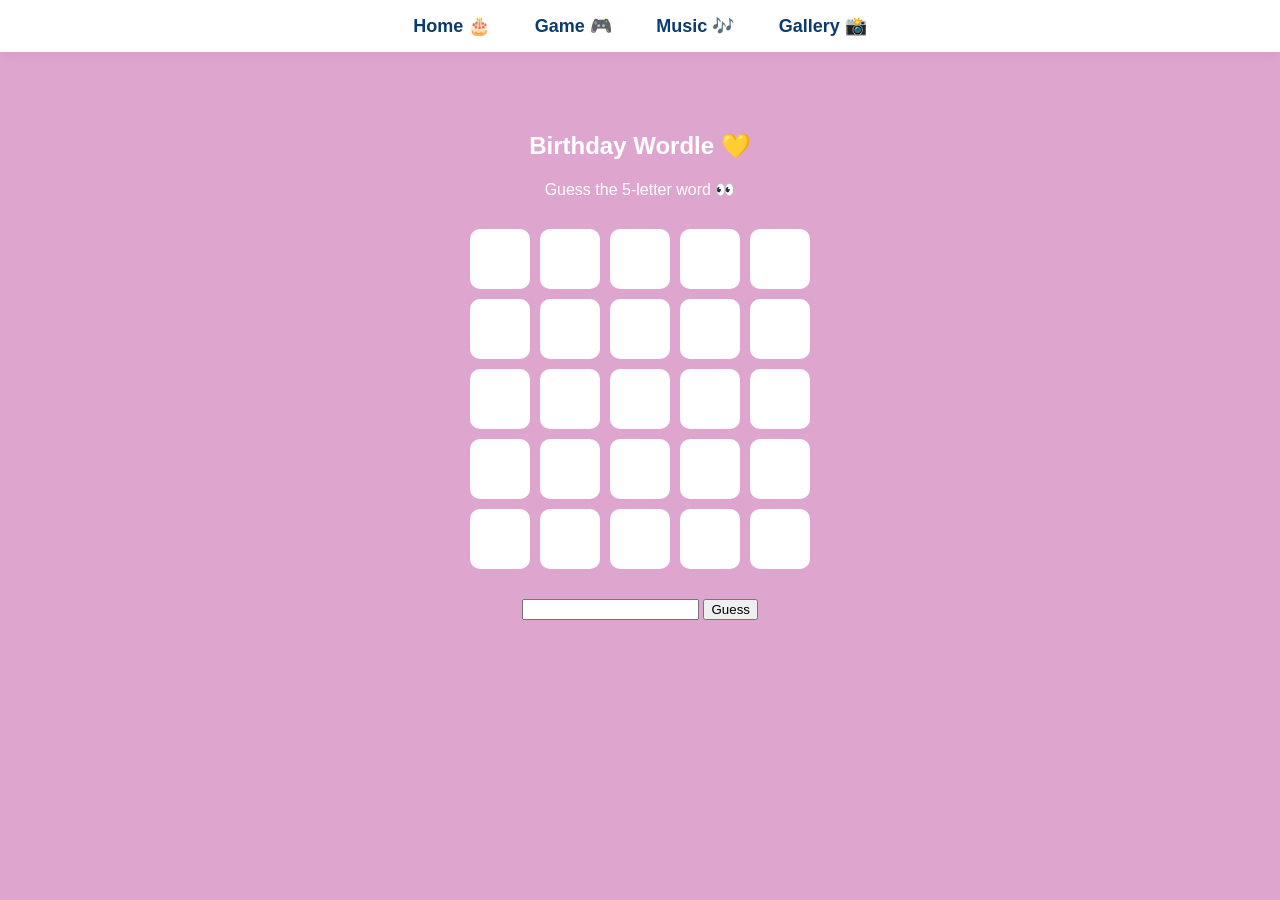
==== game.html @ 375e579c "Add files via upload" ====
<!DOCTYPE html>
<html>
<head>
  <title>Birthday Wordle 🎮</title>
  <link rel="stylesheet" href="style.css">
  <link rel="stylesheet" href="game.css">
</head>
<body>

<nav>
  <div class="nav-container">
    <a href="index.html">Home 🎂</a>
    <a href="game.html">Game 🎮</a>
    <a href="music.html">Music 🎶</a>
    <a href="gallery.html">Gallery 📸</a>
  </div>
</nav>

<section class="hero">
  <h1>Birthday Wordle 💛</h1>
  <p>Guess the 5-letter word 👀</p>

  <div id="board"></div>

  <input type="text" id="guessInput" maxlength="5">
  <button onclick="checkGuess()">Guess</button>

  <p id="message"></p>
</section>

<script src="script.js"></script>
</body>
</html>
---- style.css ----
body {
  margin: 0;
  font-family: 'Segoe UI', sans-serif;
  background: #0c6980;   /* light blue background */
  text-align: center;
  color: white;          /* all main text white */
}

/* NAVIGATION BAR */
nav {
  background: white;     /* white navbar */
  padding: 15px 0;
  box-shadow: 0 4px 10px rgba(0,0,0,0.05);
}

.nav-container a {
  color: #0b3c6f;        /* dark blue text */
  text-decoration: none;
  margin: 0 20px;
  font-weight: bold;
  font-size: 18px;
}

.nav-container a:hover {
  text-decoration: underline;
}

/* HERO SECTION */
.hero {
  padding: 60px 20px;
}

/* Birthday Image */
.birthday-image {
  width: 350px;
  max-width: 90%;
  margin-bottom: 30px;
}

/* MESSAGE BOX */
.message-box {
  max-width: 700px;
  margin: auto;
  padding: 30px;
  font-size: 18px;
  line-height: 1.6;
}

/* Gallery */
.gallery img {
  width: 250px;
  margin: 10px;
  border-radius: 15px;
}
---- game.css ----
#board {
  display: grid;
  grid-template-columns: repeat(5, 60px);
  gap: 10px;
  justify-content: center;
  margin: 30px 0;
}

.tile {
  width: 60px;
  height: 60px;
  font-size: 24px;
  font-weight: bold;
  display: flex;
  align-items: center;
  justify-content: center;
  border-radius: 10px;
  background: white;
  color: black;
}

/* COLORS */
.correct {
  background-color: #ff8fcf;  /* Pink */
  color: white;
}

.present {
  background-color: #ff9f40;  /* Orange */
  color: white;
}

.wrong {
  background-color: #4da6ff;  /* Blue */
  color: white;
}
body {
  background: #dea6cf;   /* soft pink */
}
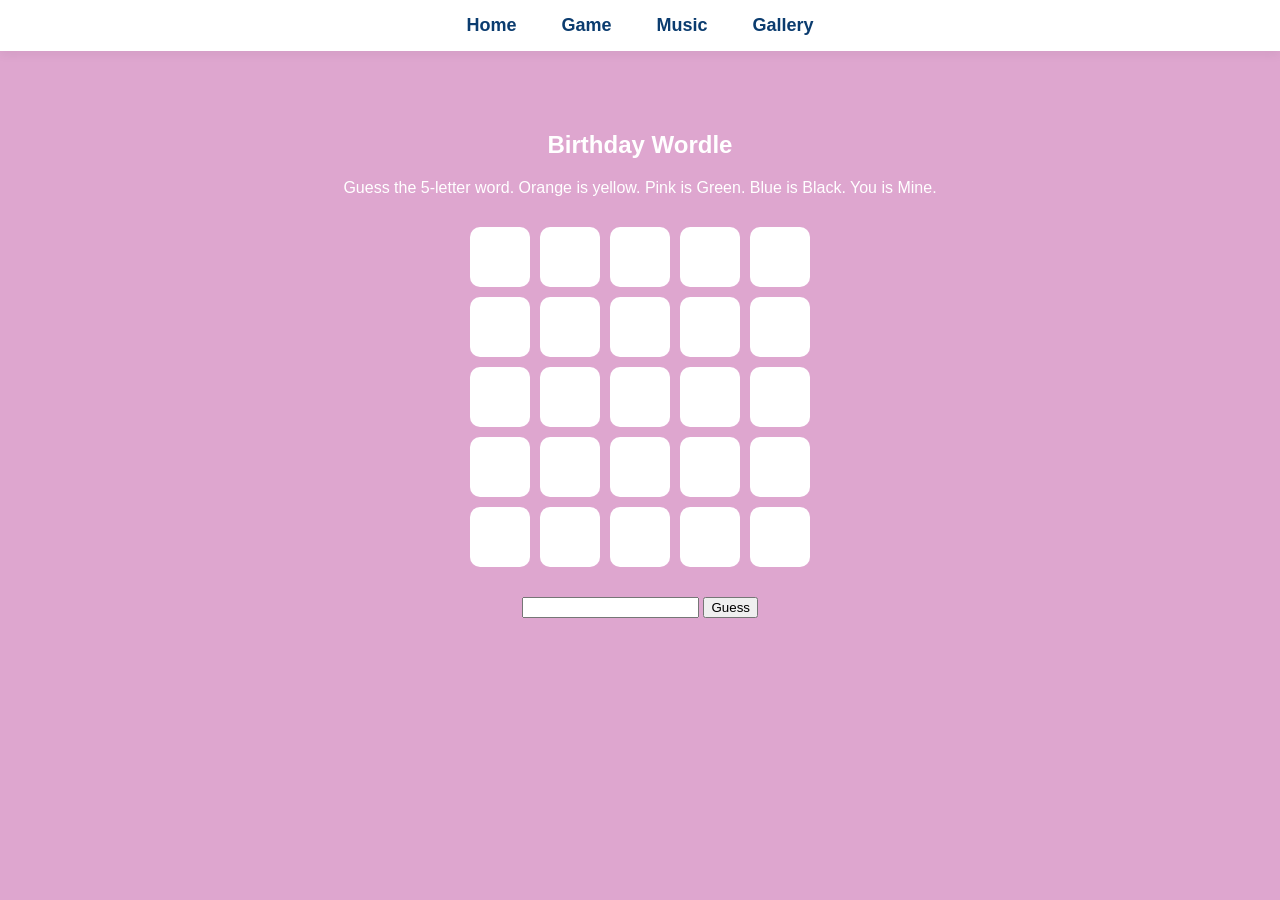
==== commit 51be1dee: "Update game.html" ====
--- a/game.html
+++ b/game.html
@@ -1,7 +1,7 @@
 <!DOCTYPE html>
 <html>
 <head>
-  <title>Birthday Wordle 🎮</title>
+  <title>Birthday Wordle </title>
   <link rel="stylesheet" href="style.css">
   <link rel="stylesheet" href="game.css">
 </head>
@@ -9,16 +9,16 @@
 
 <nav>
   <div class="nav-container">
-    <a href="index.html">Home 🎂</a>
-    <a href="game.html">Game 🎮</a>
-    <a href="music.html">Music 🎶</a>
-    <a href="gallery.html">Gallery 📸</a>
+    <a href="index.html">Home </a>
+    <a href="game.html">Game </a>
+    <a href="music.html">Music </a>
+    <a href="gallery.html">Gallery </a>
   </div>
 </nav>
 
 <section class="hero">
-  <h1>Birthday Wordle 💛</h1>
-  <p>Guess the 5-letter word 👀</p>
+  <h1>Birthday Wordle </h1>
+  <p>Guess the 5-letter word. Orange is yellow. Pink is Green. Blue is Black. You is Mine.</p>
 
   <div id="board"></div>
 
@@ -30,4 +30,4 @@
 
 <script src="script.js"></script>
 </body>
-</html>+</html>
